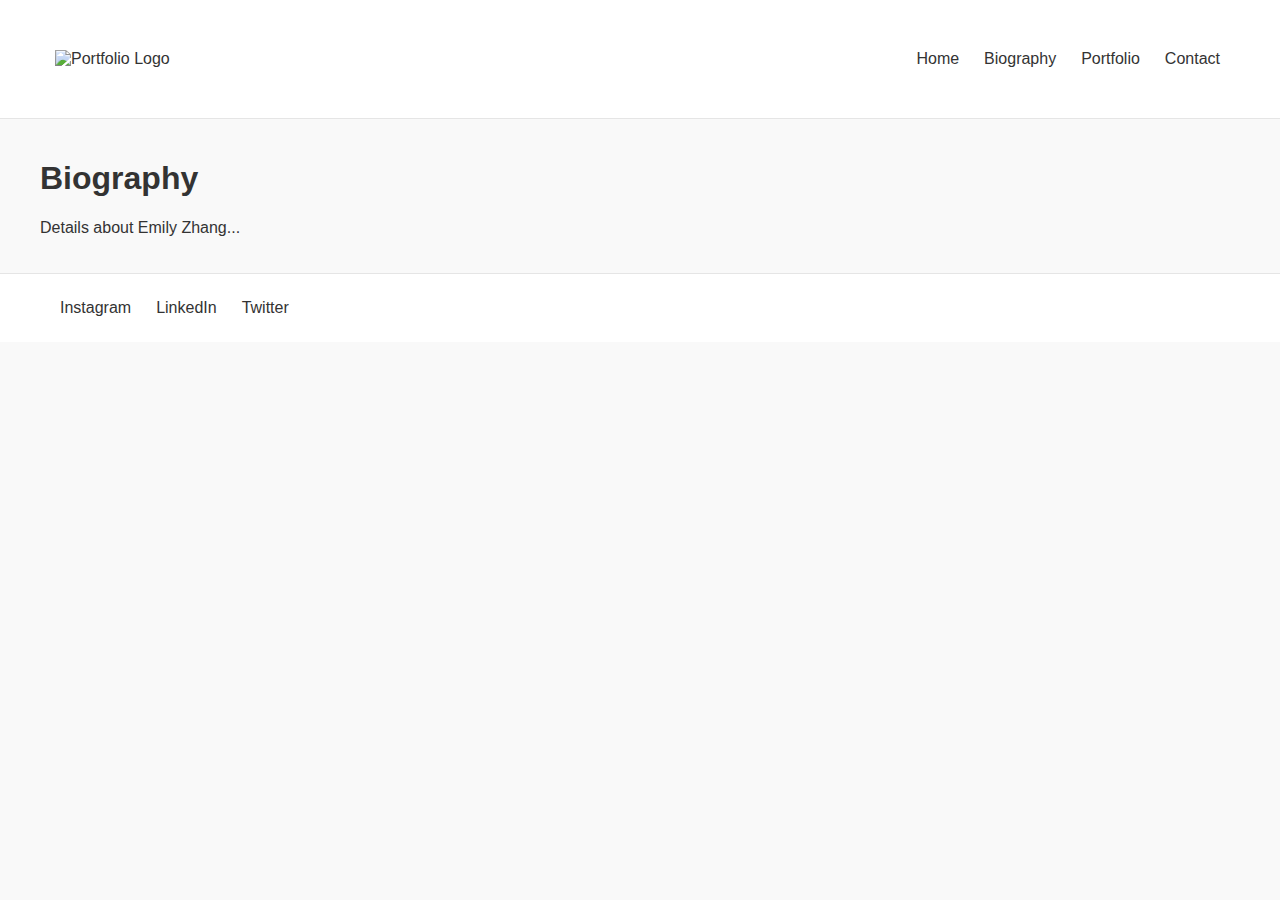
==== biography.html @ d3dba611 "Added biography page, start building biography" ====
<!DOCTYPE html>
<html lang="en">
<head>
    <meta charset="UTF-8">
    <meta name="viewport" content="width=device-width, initial-scale=1.0">
    <title>Biography</title>
    <link rel="stylesheet" href="styles.css">
</head>
<body>
    <header>
        <div class="logo">
            <img src="images/logo.png" alt="Portfolio Logo">
        </div>
        <nav>
            <ul>
                <li><a href="index.html">Home</a></li>
                <li><a href="biography.html">Biography</a></li>
                <li><a href="#">Portfolio</a></li>
                <li><a href="#">Contact</a></li>
            </ul>
        </nav>
    </header>
    <main>
        <section class="bio">
            <h1>Biography</h1>
            <p>Details about Emily Zhang...</p>
        </section>
    </main>
    <footer>
        <ul>
            <li><a href="#">Instagram</a></li>
            <li><a href="#">LinkedIn</a></li>
            <li><a href="#">Twitter</a></li>
        </ul>
    </footer>
    <script src="script.js"></script>
</body>
</html>
---- styles.css ----
/* styles.css */

body {
    font-family: 'Helvetica Neue', Arial, sans-serif;
    color: #333;
    margin: 0;
    padding: 0;
    background-color: #f9f9f9;
}

header {
    display: flex;
    justify-content: space-between;
    align-items: center;
    padding: 10px 20px;
    background-color: #fff;
    border-bottom: 1px solid #e5e5e5;
}

.logo img {
    height: 80px;
    position: relative;
    left: 35px;
}

nav ul {
    list-style: none;
    margin: 10px;
    padding: 30px;
    display: flex;
}

nav li {
    margin-left: 25px;
}

nav a {
    text-decoration: none;
    color: #333;
    font-weight: 300;
}

nav a:hover {
    color: #666;
}

main {
    padding: 20px;
    max-width: 1200px;
    margin: auto;
}

.intro h1 {
    font-size: 2.5em;
    font-weight: 200;
    margin-bottom: 10px;
}

.intro p {
    font-size: 1.2em;
    font-style: italic;
    font-weight: 300;
    color: #666;
}

.portfolio-overview {
    margin-top: 40px;
}

.slider {
    position: relative;
    overflow: hidden;
}

.slides {
    display: flex;
    transition: transform 0.5s ease;
}

.slide {
    min-width: 100%;
    box-sizing: border-box;
    position: relative;
}

.slide img {
    width: 100%;
    height: auto;
    border-radius: 15px; /* Added round edges */
}

.overlay {
    position: absolute;
    bottom: 10%; /* Moved title down to be 10% from the bottom */
    right: 15%;
    color: #fff;
    padding: 5px 10px;
    font-size: 1.8em; /* Increased font size */
    font-weight: 300;
    text-transform: uppercase;
    letter-spacing: 0.1em; /* Added letter spacing */
    background: none; /* Removed background */
}

button.prev, button.next {
    position: absolute;
    top: 50%;
    transform: translateY(-50%);
    background-color: transparent;
    border: none;
    padding: 10px;
    cursor: pointer;
    font-size: 2em;
    font-weight: 300;
    color: #333;
}

button.prev {
    left: 10px;
}

button.next {
    right: 10px;
}

button.prev:hover, button.next:hover {
    color: #666;
}

footer {
    background-color: #fff;
    border-top: 1px solid #e5e5e5;
    padding: 10px 20px;
    text-align: center;
}

footer ul {
    list-style: none;
    margin: -5px;
    padding: 20px;
    display: flex;
    justify-content: left;
}

footer li {
    margin-left: 25px;
}

footer a {
    text-decoration: none;
    color: #333;
    font-weight: 300;
}

footer a:hover {
    color: #666;
}
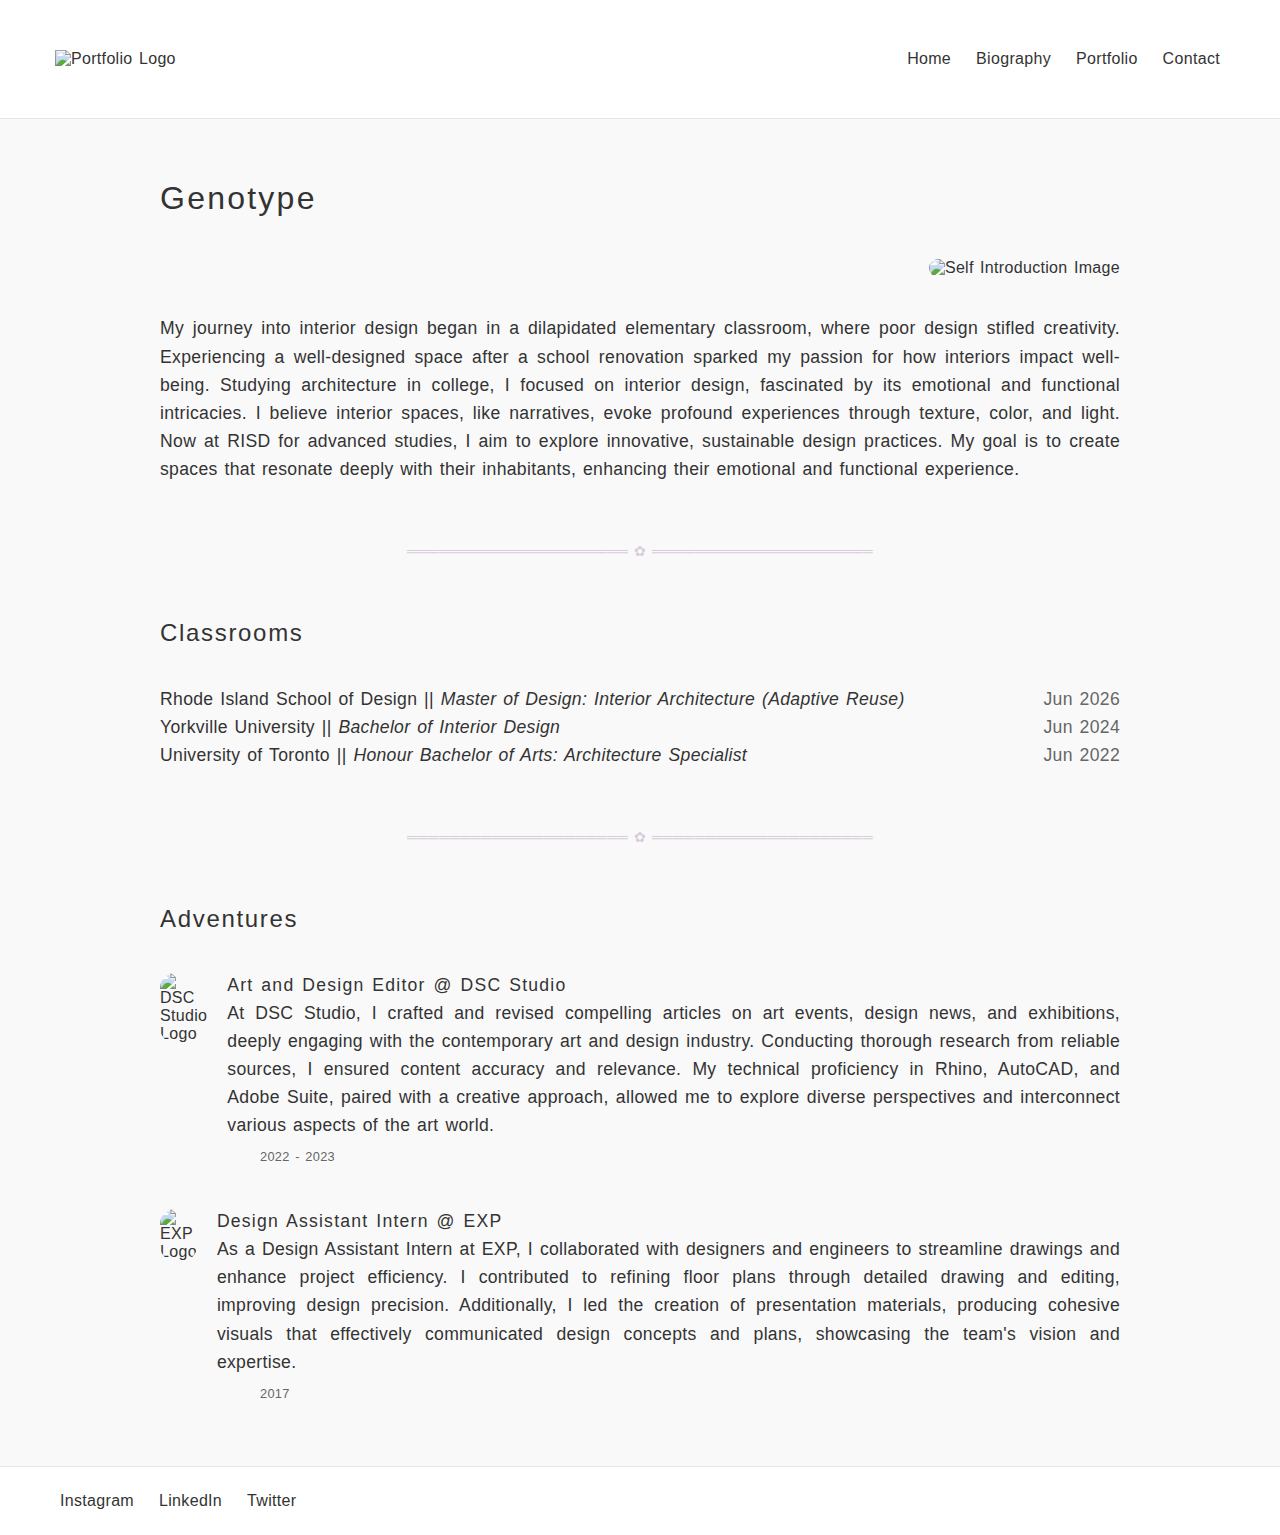
==== commit 71272b05: "Changed line separator styling and text styling" ====
--- a/biography.html
+++ b/biography.html
@@ -5,6 +5,26 @@
     <meta name="viewport" content="width=device-width, initial-scale=1.0">
     <title>Biography</title>
     <link rel="stylesheet" href="styles.css">
+    <style>
+        body {
+            font-family: 'Helvetica Neue', Arial, sans-serif;
+            font-weight: 300; /* Thinner font */
+            word-spacing: 0.1em; /* Increased space between words */
+            letter-spacing: 0.02em; /* Increased space between characters */
+        }
+        h1, h2, strong {
+            font-family: 'Helvetica Neue', Arial, sans-serif;
+            font-weight: 400;
+            word-spacing: 0.1em;
+            letter-spacing: 0.07em;
+        }
+        .decorative-separator {
+            text-align: center;
+            color: #d8ccdb;
+            font-size: 0.9em;
+            margin: 40px 0;
+        }
+    </style>
 </head>
 <body>
     <header>
@@ -22,14 +42,52 @@
     </header>
     <main>
         <section class="bio">
-            <h1>Biography</h1>
-            <p>Details about Emily Zhang...</p>
+            <h1>Genotype</h1>
+            
+            <img src="images/self-intro.png" alt="Self Introduction Image" class="bio-image">
+            <p class="bio-text">
+                My journey into interior design began in a dilapidated elementary classroom, where poor design stifled creativity. Experiencing a well-designed space after a school renovation sparked my passion for how interiors impact well-being. Studying architecture in college, I focused on interior design, fascinated by its emotional and functional intricacies. I believe interior spaces, like narratives, evoke profound experiences through texture, color, and light. Now at RISD for advanced studies, I aim to explore innovative, sustainable design practices. My goal is to create spaces that resonate deeply with their inhabitants, enhancing their emotional and functional experience.
+            </p>
+
+            <p class="decorative-separator">═════════════════════ ✿ ═════════════════════</p>
+
+            <h2>Classrooms</h2>
+            <p class="bio-text">
+                Rhode Island School of Design || <em>Master of Design: Interior Architecture (Adaptive Reuse)</em> <span class="grad-date">Jun 2026</span><br>
+                Yorkville University || <em>Bachelor of Interior Design</em> <span class="grad-date">Jun 2024</span><br>
+                University of Toronto || <em>Honour Bachelor of Arts: Architecture Specialist</em> <span class="grad-date">Jun 2022</span>
+            </p>
+
+            <p class="decorative-separator">═════════════════════ ✿ ═════════════════════</p>
+
+            <h2>Adventures</h2>
+            <div class="work-experience">
+                <img src="images/experience1.png" alt="DSC Studio Logo" class="experience-logo">
+                <div>
+                    <p class="bio-text">
+                        <strong>Art and Design Editor @ DSC Studio</strong><br>
+                        At DSC Studio, I crafted and revised compelling articles on art events, design news, and exhibitions, deeply engaging with the contemporary art and design industry. Conducting thorough research from reliable sources, I ensured content accuracy and relevance. My technical proficiency in Rhino, AutoCAD, and Adobe Suite, paired with a creative approach, allowed me to explore diverse perspectives and interconnect various aspects of the art world.
+                    </p>
+                    <p class="work-duration">2022 - 2023</p>
+                </div>
+            </div>
+            
+            <div class="work-experience">
+                <img src="images/experience2.png" alt="EXP Logo" class="experience-logo">
+                <div>
+                    <p class="bio-text">
+                        <strong>Design Assistant Intern @ EXP</strong><br>
+                        As a Design Assistant Intern at EXP, I collaborated with designers and engineers to streamline drawings and enhance project efficiency. I contributed to refining floor plans through detailed drawing and editing, improving design precision. Additionally, I led the creation of presentation materials, producing cohesive visuals that effectively communicated design concepts and plans, showcasing the team's vision and expertise.
+                    </p>
+                    <p class="work-duration">2017</p>
+                </div>
+            </div>
         </section>
     </main>
     <footer>
         <ul>
-            <li><a href="#">Instagram</a></li>
-            <li><a href="#">LinkedIn</a></li>
+            <li><a href="https://www.instagram.com/emmluvu2?igshid=MTc1b29tdjN6cmR3dg==" target="_blank">Instagram</a></li>
+            <li><a href="https://www.linkedin.com/in/emily-zhang-9607201b3/" target="_blank">LinkedIn</a></li>
             <li><a href="#">Twitter</a></li>
         </ul>
     </footer>
--- a/styles.css
+++ b/styles.css
@@ -1,5 +1,6 @@
 /* styles.css */
 
+/* Global body style */
 body {
     font-family: 'Helvetica Neue', Arial, sans-serif;
     color: #333;
@@ -8,6 +9,7 @@
     background-color: #f9f9f9;
 }
 
+/* Header styles */
 header {
     display: flex;
     justify-content: space-between;
@@ -46,7 +48,7 @@
 
 main {
     padding: 20px;
-    max-width: 1200px;
+    max-width: 1000px;
     margin: auto;
 }
 
@@ -91,8 +93,8 @@
 
 .overlay {
     position: absolute;
-    bottom: 10%; /* Moved title down to be 10% from the bottom */
-    right: 15%;
+    top: 12%; /* Moved title down to be 10% from the bottom */
+    right: 5%;
     color: #fff;
     padding: 5px 10px;
     font-size: 1.8em; /* Increased font size */
@@ -155,3 +157,70 @@
 footer a:hover {
     color: #666;
 }
+
+/* CSS for Biography Page */
+.bio {
+    max-width: 1000px;
+    margin: auto;
+    padding: 20px;
+    display: flex;
+    flex-direction: column;
+}
+
+.bio-image {
+    display: block;
+    max-width: 80%;
+    height: auto;
+    border-radius: 30px;
+    margin: 20px 0 20px auto; /* Align to the right */
+    float: right;
+}
+
+.bio-text {
+    font-size: 1.1em;
+    line-height: 1.6;
+    color: #333;
+    margin-bottom: 20px;
+    text-align: justify;
+}
+
+.grad-date {
+    float: right;
+    font-weight: 150;
+    color: #666;
+}
+
+hr {
+    border: 0;
+    height: 1px;
+    background: #e5e5e5;
+    margin: 40px 0;
+}
+
+.work-experience {
+    display: flex;
+    align-items: flex-start;
+    margin-bottom: 30px;
+    position: relative;
+}
+
+.experience-logo {
+    align-self: flex-start;
+    width: 80px;
+    height: auto;
+    margin-right: 20px;
+    border-radius: 15px;
+    position: relative;
+    top: 20px;
+    left: 0px;
+}
+
+.work-duration {
+    position: absolute;
+    bottom: 0;
+    left: 0;
+    font-size: 0.8em;
+    color: #666;
+    margin-left: 100px;
+    margin-bottom: -5px;
+}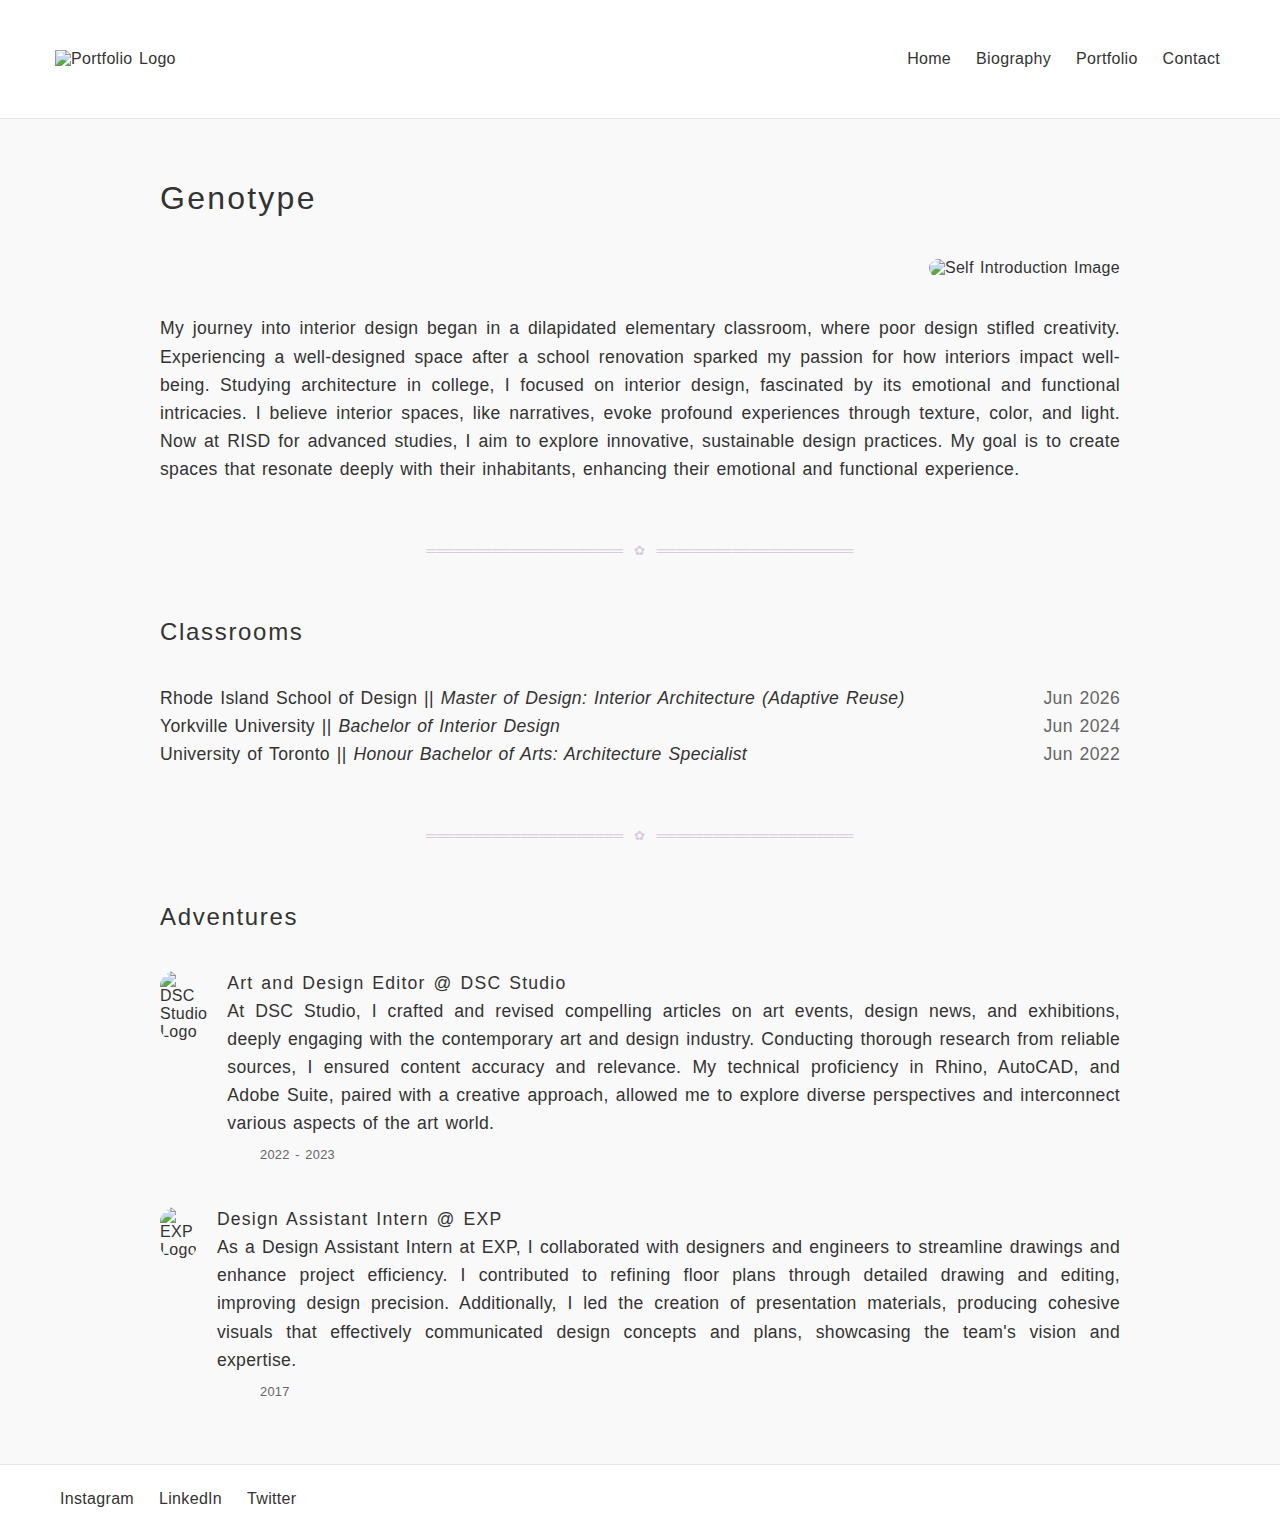
==== commit aada9746: "Fixed styling of biography" ====
--- a/biography.html
+++ b/biography.html
@@ -21,7 +21,7 @@
         .decorative-separator {
             text-align: center;
             color: #d8ccdb;
-            font-size: 0.9em;
+            font-size: 0.8em;
             margin: 40px 0;
         }
     </style>
@@ -49,7 +49,7 @@
                 My journey into interior design began in a dilapidated elementary classroom, where poor design stifled creativity. Experiencing a well-designed space after a school renovation sparked my passion for how interiors impact well-being. Studying architecture in college, I focused on interior design, fascinated by its emotional and functional intricacies. I believe interior spaces, like narratives, evoke profound experiences through texture, color, and light. Now at RISD for advanced studies, I aim to explore innovative, sustainable design practices. My goal is to create spaces that resonate deeply with their inhabitants, enhancing their emotional and functional experience.
             </p>
 
-            <p class="decorative-separator">═════════════════════ ✿ ═════════════════════</p>
+            <p class="decorative-separator">═════════════════════ &nbsp;✿&nbsp; ═════════════════════</p>
 
             <h2>Classrooms</h2>
             <p class="bio-text">
@@ -58,7 +58,7 @@
                 University of Toronto || <em>Honour Bachelor of Arts: Architecture Specialist</em> <span class="grad-date">Jun 2022</span>
             </p>
 
-            <p class="decorative-separator">═════════════════════ ✿ ═════════════════════</p>
+            <p class="decorative-separator">═════════════════════ &nbsp;✿&nbsp; ═════════════════════</p>
 
             <h2>Adventures</h2>
             <div class="work-experience">
--- a/styles.css
+++ b/styles.css
@@ -169,7 +169,7 @@
 
 .bio-image {
     display: block;
-    max-width: 80%;
+    max-width: 75%;
     height: auto;
     border-radius: 30px;
     margin: 20px 0 20px auto; /* Align to the right */
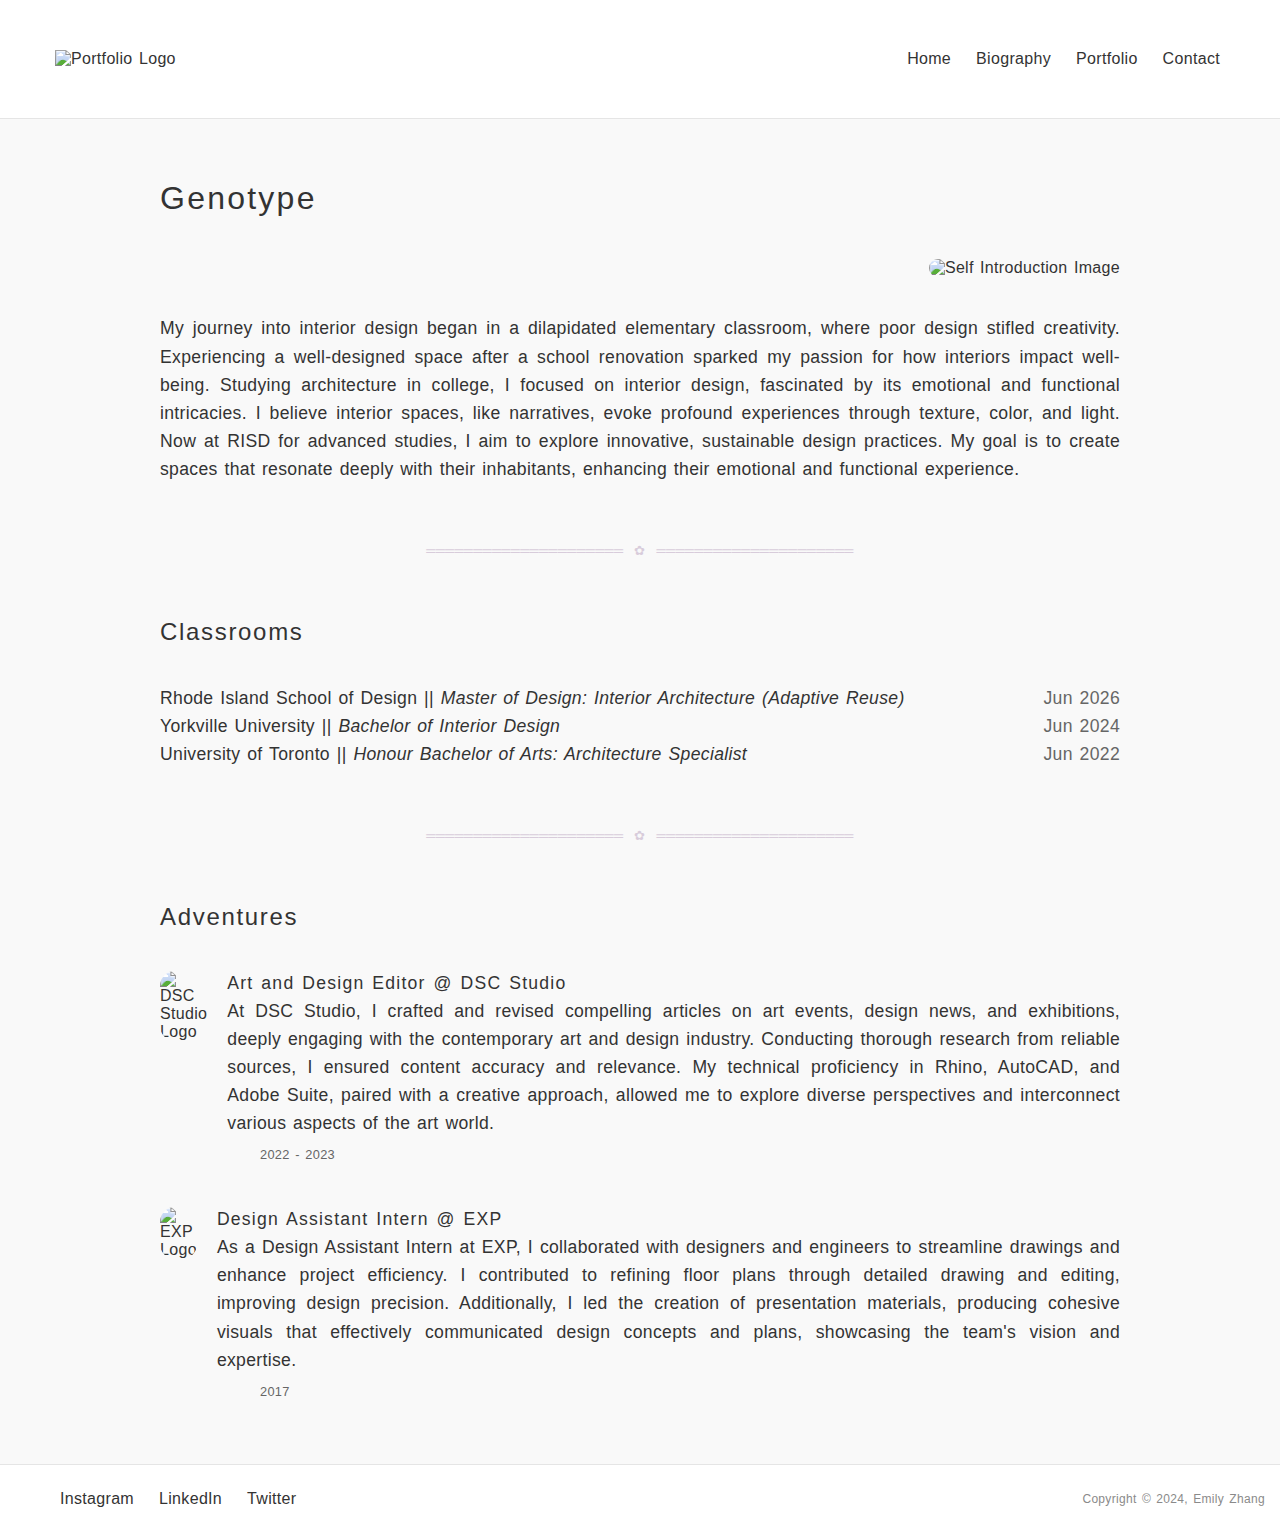
==== commit b8e6568a: "Added copyright to every page" ====
--- a/biography.html
+++ b/biography.html
@@ -24,6 +24,16 @@
             font-size: 0.8em;
             margin: 40px 0;
         }
+        footer {
+            position: relative;
+        }
+        .copyright {
+            position: absolute;
+            bottom: 27px;
+            right: 15px;
+            font-size: 12px;
+            color: #8a8a8a;
+        }
     </style>
 </head>
 <body>
@@ -35,8 +45,8 @@
             <ul>
                 <li><a href="index.html">Home</a></li>
                 <li><a href="biography.html">Biography</a></li>
-                <li><a href="#">Portfolio</a></li>
-                <li><a href="#">Contact</a></li>
+                <li><a href="portfolio.html">Portfolio</a></li>
+                <li><a href="contact.html">Contact</a></li>
             </ul>
         </nav>
     </header>
@@ -90,6 +100,9 @@
             <li><a href="https://www.linkedin.com/in/emily-zhang-9607201b3/" target="_blank">LinkedIn</a></li>
             <li><a href="#">Twitter</a></li>
         </ul>
+        <div class="copyright">
+            Copyright &copy; 2024, Emily Zhang
+        </div>
     </footer>
     <script src="script.js"></script>
 </body>
--- a/styles.css
+++ b/styles.css
@@ -88,7 +88,7 @@
 .slide img {
     width: 100%;
     height: auto;
-    border-radius: 15px; /* Added round edges */
+    border-radius: 40px; /* Added round edges */
 }
 
 .overlay {
@@ -223,4 +223,154 @@
     color: #666;
     margin-left: 100px;
     margin-bottom: -5px;
+}
+
+/* CSS for Contact Page */
+.contact-container {
+    display: flex;
+    max-width: 900px;
+    margin: auto;
+    padding: 40px 20px;
+    gap: 40px;
+}
+.left-section {
+    flex: 10 0 50%; /* 60% width */
+}
+.right-section {
+    flex: 0 0 40%; /* 40% width */
+    display: flex;
+    flex-direction: column;
+    align-items: flex-end; /* Align content to the right */
+    text-align: right; /* Align text to the right */
+}
+.tight-spacing {
+    line-height: 1.2; /* Adjust line height here */
+}
+.contact-item {
+    margin-bottom: 21px;
+}
+.last-item {
+    margin-bottom: 21px; /* Additional margin for the last item */
+}
+.contact-item a {
+    text-decoration: none;
+    color: #333;
+    font-weight: 300;
+}
+.contact-item a:hover {
+    color: #666;
+}
+.contact-form {
+    display: flex;
+    flex-direction: column;
+    gap: 15px;
+}
+.contact-form input,
+.contact-form textarea {
+    padding: 15px;
+    font-size: 1em;
+    border: 1px solid #e5e5e5;
+    border-radius: 5px;
+    width: 100%;
+    border-radius: 15px;
+}
+.contact-form button {
+    padding: 15px;
+    font-size: 1em;
+    border: none;
+    border-radius: 5px;
+    background-color: #d8ccdb;
+    color: white;
+    cursor: pointer;
+    width: 150px;
+    border-radius: 15px;
+}
+.contact-form button:hover {
+    background-color: #d1b4d9;
+}
+.social-icons {
+    display: flex;
+    gap: 15px;
+    margin-top: 10px;
+}
+.social-icons a {
+    display: inline-block;
+    width: 55px;
+    height: 55px;
+    background-color: #d8ccdb;
+    border-radius: 50%;
+    color: white;
+    text-align: center;
+    line-height: 50px; /* Ensures the background circle is centered */
+    font-size: 1.5em;
+    text-decoration: none;
+}
+.social-icons img {
+    width: 24px;
+    height: 24px;
+    vertical-align: middle; /* Ensures the icon is vertically centered */
+}
+.social-icons a:hover {
+    background-color: #d1b4d9;
+}
+
+/* CSS for Portfolio Page */
+.content {
+    text-align: center;
+    margin: 20px 0;
+}
+.project {
+    margin: 20px auto;
+    width: 80%;
+    position: relative;
+    opacity: 0;
+    transform: translateY(30px);
+    animation: fadeInSlideUp 1s ease-out forwards;
+}
+.project img {
+    width: 100%;
+    height: auto;
+}
+.project-number {
+    font-size: 40px;
+    color: #8a8a8a;
+    font-weight: bold;
+    position: absolute;
+}
+.project1 {
+    margin-top: 50px;
+    margin-left: 0px;
+    animation-delay: 0s;
+}
+.project2 {
+    margin-top: 50px;
+    margin-right: 0px;
+    animation-delay: 0.3s;
+}
+.project3 {
+    margin-top: 50px;
+    margin-left: 0px;
+    animation-delay: 0.6s;
+}
+.project4 {
+    margin-top: 50px;
+    margin-right: 0px;
+    animation-delay: 0.9s;
+}
+/* Individual styles for each project number */
+.number1 {
+    top: 0px;
+    right: -75px;
+}
+.number2 {
+    top: 0px;
+    left: -75px;
+}
+.number3 {
+    top: 0px;
+    right: -75px;
+}
+.number4 {
+    top: 0px;
+    left: -75px;
 }